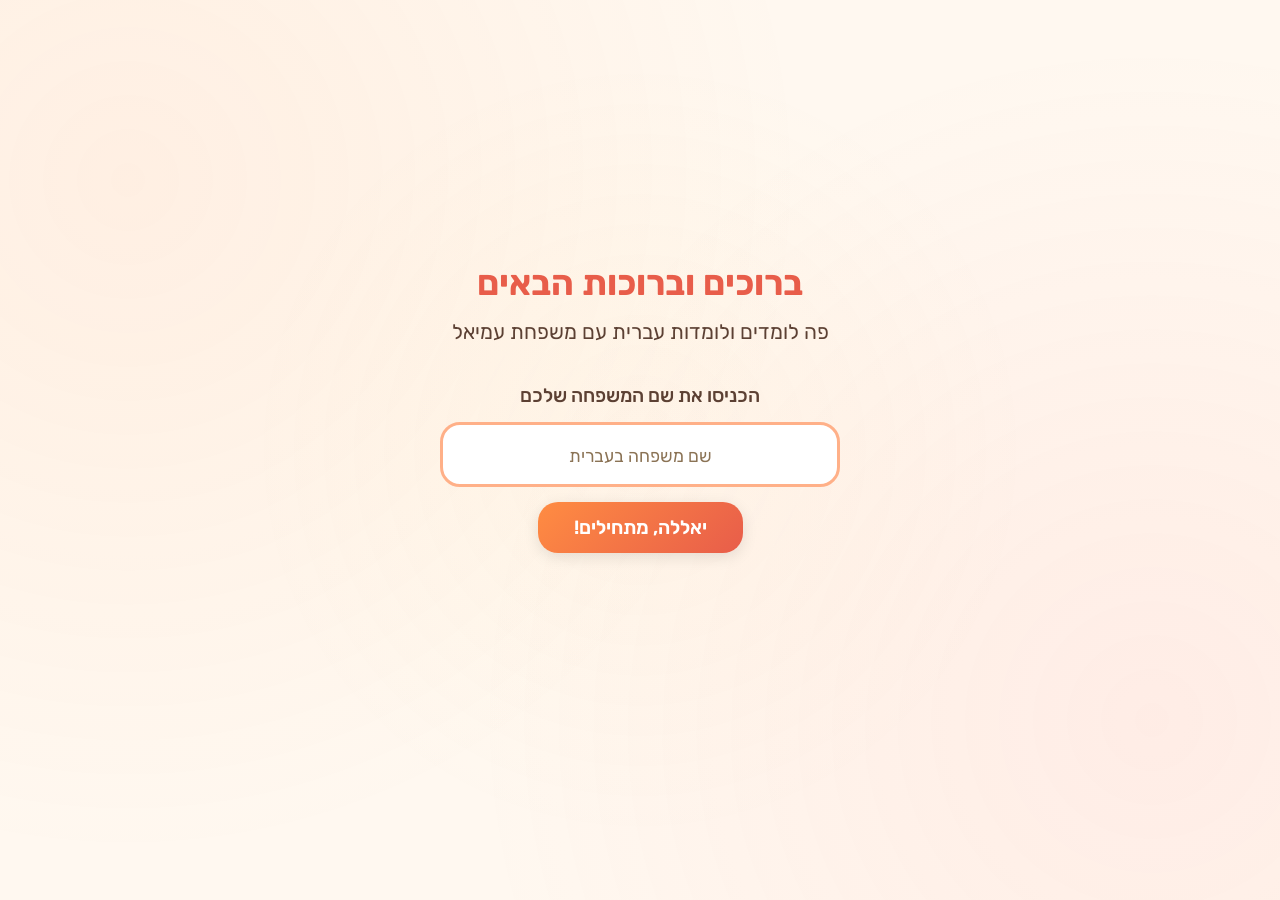
==== index.html @ 9f4d761a "Initial build: Hebrew reading education site for ages 3-6 - Entry page with family name input and wa" ====
<!DOCTYPE html>
<html lang="he" dir="rtl">
<head>
  <meta charset="UTF-8">
  <meta name="viewport" content="width=device-width, initial-scale=1.0">
  <title>לומדים לקרוא עברית</title>
  <link rel="stylesheet" href="css/style.css">
</head>
<body>

  <!-- === Welcome Page === -->
  <div id="welcome" class="page active">
    <div class="welcome-wrapper">
      <h1 class="welcome-title">ברוכים וברוכות הבאים</h1>
      <p class="welcome-subtitle">פה לומדים ולומדות עברית עם משפחת עמיאל</p>

      <form id="family-form" class="family-input-group">
        <label for="family-name-input">הכניסו את שם המשפחה שלכם</label>
        <input
          type="text"
          id="family-name-input"
          placeholder="שם משפחה בעברית"
          autocomplete="off"
          required
        >
        <button type="submit" class="btn btn-primary">יאללה, מתחילים!</button>
      </form>
    </div>
  </div>

  <!-- === Gender Selection === -->
  <div id="gender-select" class="page">
    <div class="gender-selection">
      <h1 class="gender-title">שלום למשפחת <span id="gender-family-name"></span>!</h1>
      <p style="font-size: 1.2rem; color: var(--text-medium);">מי לומד היום?</p>

      <div class="gender-buttons">
        <button class="gender-btn" data-gender="boy">
          <span class="gender-icon">👦</span>
          <span>בן</span>
        </button>
        <button class="gender-btn" data-gender="girl">
          <span class="gender-icon">👧</span>
          <span>בת</span>
        </button>
      </div>

      <button class="btn btn-back" data-navigate="welcome">← חזרה</button>
    </div>
  </div>

  <!-- === Dashboard - Topic Selection === -->
  <div id="dashboard" class="page">
    <div class="container">
      <div class="dashboard-header">
        <h1>משפחת <span id="dashboard-family-name"></span></h1>
        <p id="dashboard-greeting"></p>
        <p>מה רוצים ללמוד היום?</p>
      </div>

      <div class="topics-grid">

        <!-- Topic 1: Phonological Awareness -->
        <div class="topic-card">
          <h2>מודעות פונולוגית</h2>
          <p class="topic-desc">לומדים להכיר את הצלילים של השפה העברית</p>
          <div class="subtopic-list">
            <button class="subtopic-btn" data-activity="syllables">
              <span class="subtopic-icon">🔤</span>
              <span>חלוקה להברות</span>
            </button>
            <button class="subtopic-btn" data-activity="combinations">
              <span class="subtopic-icon">🔗</span>
              <span>חלוקה לצירופים</span>
            </button>
            <button class="subtopic-btn" data-activity="letters">
              <span class="subtopic-icon">✏️</span>
              <span>אותיות - זיהוי, שיום וצליל</span>
            </button>
          </div>
        </div>

        <!-- Topic 2: Nikud -->
        <div class="topic-card">
          <h2>לימוד הניקוד</h2>
          <p class="topic-desc">לומדים את סימני הניקוד ואיך לקרוא אותם</p>
          <div class="subtopic-list">
            <button class="subtopic-btn" data-activity="nikud-coding">
              <span class="subtopic-icon">📖</span>
              <span>קידוד הניקוד</span>
            </button>
            <button class="subtopic-btn" data-activity="nikud-practice">
              <span class="subtopic-icon">📝</span>
              <span>התנסות בקריאה פשוטה</span>
            </button>
          </div>
        </div>

        <!-- Topic 3: Reading -->
        <div class="topic-card">
          <h2>קריאת טקסטים</h2>
          <p class="topic-desc">קוראים טקסטים פשוטים בקול רם</p>
          <div class="subtopic-list">
            <button class="subtopic-btn" data-activity="reading">
              <span class="subtopic-icon">📚</span>
              <span>טקסטים פשוטים לקריאה</span>
            </button>
          </div>
        </div>

      </div>

      <div style="text-align: center; padding: 20px 0;">
        <button class="btn btn-back" onclick="App.resetFamily()">← החלפת משפחה</button>
      </div>
    </div>
  </div>

  <script src="js/app.js"></script>
</body>
</html>
---- css/style.css ----
/* === Hebrew Reading Site - Warm & Child-Friendly === */

@import url('https://fonts.googleapis.com/css2?family=Rubik:wght@400;500;700&display=swap');

:root {
  --warm-orange: #FF8C42;
  --warm-red: #E85D4A;
  --warm-yellow: #FFD166;
  --warm-peach: #FFB088;
  --warm-coral: #FF6B6B;
  --warm-gold: #F4A940;
  --bg-cream: #FFF8F0;
  --bg-light-peach: #FFF0E6;
  --text-dark: #3D2C2C;
  --text-medium: #5C4033;
  --text-light: #8B7355;
  --white: #FFFFFF;
  --shadow: 0 4px 15px rgba(0, 0, 0, 0.1);
  --shadow-hover: 0 6px 25px rgba(0, 0, 0, 0.15);
  --radius: 20px;
  --radius-sm: 12px;
  --transition: all 0.3s ease;
}

* {
  margin: 0;
  padding: 0;
  box-sizing: border-box;
}

body {
  font-family: 'Rubik', sans-serif;
  background: var(--bg-cream);
  color: var(--text-dark);
  direction: rtl;
  text-align: right;
  min-height: 100vh;
  overflow-x: hidden;
}

/* === Background Pattern === */
body::before {
  content: '';
  position: fixed;
  top: 0;
  left: 0;
  right: 0;
  bottom: 0;
  background:
    radial-gradient(circle at 10% 20%, rgba(255, 140, 66, 0.08) 0%, transparent 50%),
    radial-gradient(circle at 90% 80%, rgba(255, 107, 107, 0.08) 0%, transparent 50%),
    radial-gradient(circle at 50% 50%, rgba(255, 209, 102, 0.05) 0%, transparent 50%);
  pointer-events: none;
  z-index: -1;
}

/* === Layout === */
.container {
  max-width: 900px;
  margin: 0 auto;
  padding: 20px;
}

.page {
  display: none;
  animation: fadeIn 0.5s ease;
}

.page.active {
  display: block;
}

@keyframes fadeIn {
  from { opacity: 0; transform: translateY(15px); }
  to { opacity: 1; transform: translateY(0); }
}

/* === Welcome Page === */
.welcome-wrapper {
  display: flex;
  flex-direction: column;
  align-items: center;
  justify-content: center;
  min-height: 90vh;
  text-align: center;
  padding: 20px;
}

.welcome-title {
  font-size: 2.2rem;
  font-weight: 700;
  color: var(--warm-red);
  margin-bottom: 10px;
  line-height: 1.5;
}

.welcome-subtitle {
  font-size: 1.3rem;
  color: var(--text-medium);
  margin-bottom: 40px;
}

.family-input-group {
  display: flex;
  flex-direction: column;
  align-items: center;
  gap: 15px;
  width: 100%;
  max-width: 400px;
}

.family-input-group label {
  font-size: 1.2rem;
  color: var(--text-medium);
  font-weight: 500;
}

.family-input-group input {
  width: 100%;
  padding: 16px 20px;
  font-size: 1.4rem;
  font-family: 'Rubik', sans-serif;
  border: 3px solid var(--warm-peach);
  border-radius: var(--radius);
  background: var(--white);
  color: var(--text-dark);
  text-align: center;
  direction: rtl;
  outline: none;
  transition: var(--transition);
}

.family-input-group input:focus {
  border-color: var(--warm-orange);
  box-shadow: 0 0 0 4px rgba(255, 140, 66, 0.2);
}

.family-input-group input::placeholder {
  color: var(--text-light);
  font-size: 1.1rem;
}

/* === Buttons === */
.btn {
  display: inline-flex;
  align-items: center;
  justify-content: center;
  padding: 14px 36px;
  font-size: 1.2rem;
  font-family: 'Rubik', sans-serif;
  font-weight: 600;
  border: none;
  border-radius: var(--radius);
  cursor: pointer;
  transition: var(--transition);
  text-decoration: none;
  gap: 8px;
}

.btn-primary {
  background: linear-gradient(135deg, var(--warm-orange), var(--warm-red));
  color: var(--white);
  box-shadow: var(--shadow);
}

.btn-primary:hover {
  transform: translateY(-2px);
  box-shadow: var(--shadow-hover);
}

.btn-primary:active {
  transform: translateY(0);
}

.btn-secondary {
  background: var(--white);
  color: var(--warm-red);
  border: 3px solid var(--warm-peach);
  box-shadow: var(--shadow);
}

.btn-secondary:hover {
  background: var(--bg-light-peach);
  transform: translateY(-2px);
}

.btn-back {
  background: none;
  color: var(--text-medium);
  font-size: 1rem;
  padding: 8px 16px;
  border: 2px solid transparent;
  border-radius: var(--radius-sm);
}

.btn-back:hover {
  background: var(--bg-light-peach);
  border-color: var(--warm-peach);
}

.btn:disabled {
  opacity: 0.5;
  cursor: not-allowed;
  transform: none;
}

/* === Gender Selection === */
.gender-selection {
  display: flex;
  flex-direction: column;
  align-items: center;
  justify-content: center;
  min-height: 80vh;
  text-align: center;
  gap: 30px;
}

.gender-title {
  font-size: 1.8rem;
  color: var(--warm-red);
  font-weight: 700;
}

.gender-buttons {
  display: flex;
  gap: 20px;
  flex-wrap: wrap;
  justify-content: center;
}

.gender-btn {
  display: flex;
  flex-direction: column;
  align-items: center;
  padding: 30px 50px;
  font-size: 1.3rem;
  font-family: 'Rubik', sans-serif;
  font-weight: 600;
  border: 4px solid var(--warm-peach);
  border-radius: var(--radius);
  background: var(--white);
  color: var(--text-dark);
  cursor: pointer;
  transition: var(--transition);
  box-shadow: var(--shadow);
  gap: 10px;
}

.gender-btn .gender-icon {
  font-size: 3rem;
}

.gender-btn:hover {
  transform: translateY(-4px);
  box-shadow: var(--shadow-hover);
  border-color: var(--warm-orange);
}

.gender-btn.selected {
  border-color: var(--warm-orange);
  background: var(--bg-light-peach);
}

/* === Topic Selection (Dashboard) === */
.dashboard-header {
  text-align: center;
  padding: 30px 0;
}

.dashboard-header h1 {
  font-size: 2rem;
  color: var(--warm-red);
  margin-bottom: 8px;
}

.dashboard-header p {
  font-size: 1.1rem;
  color: var(--text-medium);
}

.topics-grid {
  display: flex;
  flex-direction: column;
  gap: 25px;
  padding: 10px 0 40px;
}

.topic-card {
  background: var(--white);
  border-radius: var(--radius);
  padding: 25px;
  box-shadow: var(--shadow);
  border-right: 6px solid var(--warm-orange);
  transition: var(--transition);
}

.topic-card:hover {
  box-shadow: var(--shadow-hover);
  transform: translateY(-2px);
}

.topic-card h2 {
  font-size: 1.5rem;
  color: var(--warm-red);
  margin-bottom: 5px;
}

.topic-card .topic-desc {
  font-size: 0.95rem;
  color: var(--text-light);
  margin-bottom: 15px;
}

.subtopic-list {
  display: flex;
  flex-direction: column;
  gap: 10px;
}

.subtopic-btn {
  display: flex;
  align-items: center;
  width: 100%;
  padding: 14px 20px;
  font-size: 1.1rem;
  font-family: 'Rubik', sans-serif;
  font-weight: 500;
  background: var(--bg-light-peach);
  border: 2px solid transparent;
  border-radius: var(--radius-sm);
  color: var(--text-dark);
  cursor: pointer;
  transition: var(--transition);
  text-align: right;
  gap: 10px;
}

.subtopic-btn:hover {
  border-color: var(--warm-orange);
  background: var(--warm-yellow);
  transform: translateX(-4px);
}

.subtopic-btn .subtopic-icon {
  font-size: 1.4rem;
  flex-shrink: 0;
}

/* === Activity Pages === */
.activity-page {
  padding: 20px 0;
}

.activity-header {
  display: flex;
  align-items: center;
  justify-content: space-between;
  margin-bottom: 30px;
  flex-wrap: wrap;
  gap: 10px;
}

.activity-header h1 {
  font-size: 1.6rem;
  color: var(--warm-red);
}

.activity-content {
  background: var(--white);
  border-radius: var(--radius);
  padding: 30px;
  box-shadow: var(--shadow);
  min-height: 300px;
}

/* === Word Display === */
.word-display {
  text-align: center;
  padding: 30px;
}

.word-display .word {
  font-size: 3.5rem;
  font-weight: 700;
  color: var(--text-dark);
  margin-bottom: 20px;
  letter-spacing: 4px;
}

.word-display .word-nikud {
  font-size: 4rem;
}

/* === Syllable Blocks === */
.syllable-container {
  display: flex;
  justify-content: center;
  gap: 12px;
  flex-wrap: wrap;
  margin: 20px 0;
  direction: rtl;
}

.syllable-block {
  background: var(--warm-yellow);
  border: 3px solid var(--warm-gold);
  border-radius: var(--radius-sm);
  padding: 15px 25px;
  font-size: 1.8rem;
  font-weight: 700;
  color: var(--text-dark);
  cursor: pointer;
  transition: var(--transition);
  user-select: none;
}

.syllable-block:hover {
  transform: scale(1.05);
  box-shadow: var(--shadow);
}

.syllable-block.highlighted {
  background: var(--warm-orange);
  color: var(--white);
  border-color: var(--warm-red);
  transform: scale(1.1);
}

.syllable-block.correct {
  background: #4CAF50;
  color: var(--white);
  border-color: #388E3C;
}

/* === Letter Grid === */
.letter-grid {
  display: grid;
  grid-template-columns: repeat(auto-fill, minmax(70px, 1fr));
  gap: 10px;
  margin: 20px 0;
}

.letter-cell {
  display: flex;
  align-items: center;
  justify-content: center;
  aspect-ratio: 1;
  font-size: 2rem;
  font-weight: 700;
  background: var(--white);
  border: 3px solid var(--warm-peach);
  border-radius: var(--radius-sm);
  cursor: pointer;
  transition: var(--transition);
}

.letter-cell:hover {
  border-color: var(--warm-orange);
  background: var(--bg-light-peach);
  transform: scale(1.05);
}

.letter-cell.selected {
  background: var(--warm-orange);
  color: var(--white);
  border-color: var(--warm-red);
}

.letter-cell.correct {
  background: #4CAF50;
  color: var(--white);
  border-color: #388E3C;
}

.letter-cell.incorrect {
  background: var(--warm-coral);
  color: var(--white);
  border-color: var(--warm-red);
  animation: shake 0.4s ease;
}

@keyframes shake {
  0%, 100% { transform: translateX(0); }
  25% { transform: translateX(-5px); }
  75% { transform: translateX(5px); }
}

/* === Nikud Display === */
.nikud-display {
  display: flex;
  flex-direction: column;
  align-items: center;
  gap: 10px;
  margin: 20px 0;
}

.nikud-symbol {
  font-size: 5rem;
  font-weight: 700;
  color: var(--text-dark);
}

.nikud-name {
  font-size: 1.5rem;
  color: var(--warm-red);
  font-weight: 600;
}

.nikud-sound {
  font-size: 1.2rem;
  color: var(--text-medium);
}

/* === Reading Area === */
.reading-area {
  direction: rtl;
  text-align: right;
}

.reading-text {
  font-size: 2rem;
  line-height: 2;
  color: var(--text-dark);
  margin-bottom: 20px;
}

.reading-text .current-word {
  background: var(--warm-yellow);
  padding: 2px 8px;
  border-radius: 6px;
}

.reading-text .completed-word {
  color: #4CAF50;
}

.reading-text .error-word {
  color: var(--warm-coral);
  text-decoration: underline wavy var(--warm-coral);
}

/* === Microphone Button === */
.mic-btn {
  display: flex;
  align-items: center;
  justify-content: center;
  width: 80px;
  height: 80px;
  border-radius: 50%;
  border: 4px solid var(--warm-peach);
  background: var(--white);
  font-size: 2rem;
  cursor: pointer;
  transition: var(--transition);
  margin: 20px auto;
}

.mic-btn:hover {
  border-color: var(--warm-orange);
  background: var(--bg-light-peach);
}

.mic-btn.recording {
  background: var(--warm-red);
  border-color: var(--warm-red);
  animation: pulse 1.5s infinite;
}

@keyframes pulse {
  0%, 100% { box-shadow: 0 0 0 0 rgba(232, 93, 74, 0.4); }
  50% { box-shadow: 0 0 0 15px rgba(232, 93, 74, 0); }
}

/* === Feedback Messages === */
.feedback {
  text-align: center;
  padding: 15px;
  border-radius: var(--radius-sm);
  font-size: 1.2rem;
  font-weight: 600;
  margin: 15px 0;
  animation: fadeIn 0.3s ease;
}

.feedback.success {
  background: #E8F5E9;
  color: #2E7D32;
  border: 2px solid #A5D6A7;
}

.feedback.error {
  background: #FFF3E0;
  color: #E65100;
  border: 2px solid #FFCC80;
}

.feedback.info {
  background: #FFF8E1;
  color: #F57F17;
  border: 2px solid #FFE082;
}

/* === Progress Bar === */
.progress-bar {
  width: 100%;
  height: 12px;
  background: var(--bg-light-peach);
  border-radius: 6px;
  overflow: hidden;
  margin: 15px 0;
}

.progress-bar .fill {
  height: 100%;
  background: linear-gradient(90deg, var(--warm-orange), var(--warm-yellow));
  border-radius: 6px;
  transition: width 0.5s ease;
}

/* === Navigation Controls === */
.nav-controls {
  display: flex;
  justify-content: center;
  gap: 15px;
  margin-top: 25px;
  flex-wrap: wrap;
}

/* === Parent Controls (for speech verification) === */
.parent-controls {
  background: var(--bg-light-peach);
  border: 2px dashed var(--warm-peach);
  border-radius: var(--radius-sm);
  padding: 15px;
  margin-top: 20px;
  text-align: center;
}

.parent-controls p {
  font-size: 0.95rem;
  color: var(--text-medium);
  margin-bottom: 10px;
}

.parent-controls .parent-btn-group {
  display: flex;
  gap: 10px;
  justify-content: center;
}

/* === Responsive === */
@media (max-width: 600px) {
  .welcome-title {
    font-size: 1.6rem;
  }

  .welcome-subtitle {
    font-size: 1rem;
  }

  .family-input-group input {
    font-size: 1.2rem;
    padding: 12px 16px;
  }

  .word-display .word {
    font-size: 2.5rem;
  }

  .syllable-block {
    font-size: 1.4rem;
    padding: 10px 18px;
  }

  .letter-grid {
    grid-template-columns: repeat(auto-fill, minmax(55px, 1fr));
  }

  .letter-cell {
    font-size: 1.5rem;
  }

  .gender-btn {
    padding: 20px 35px;
    font-size: 1.1rem;
  }

  .gender-btn .gender-icon {
    font-size: 2.5rem;
  }

  .topic-card h2 {
    font-size: 1.3rem;
  }

  .activity-header h1 {
    font-size: 1.3rem;
  }

  .activity-content {
    padding: 20px;
  }
}
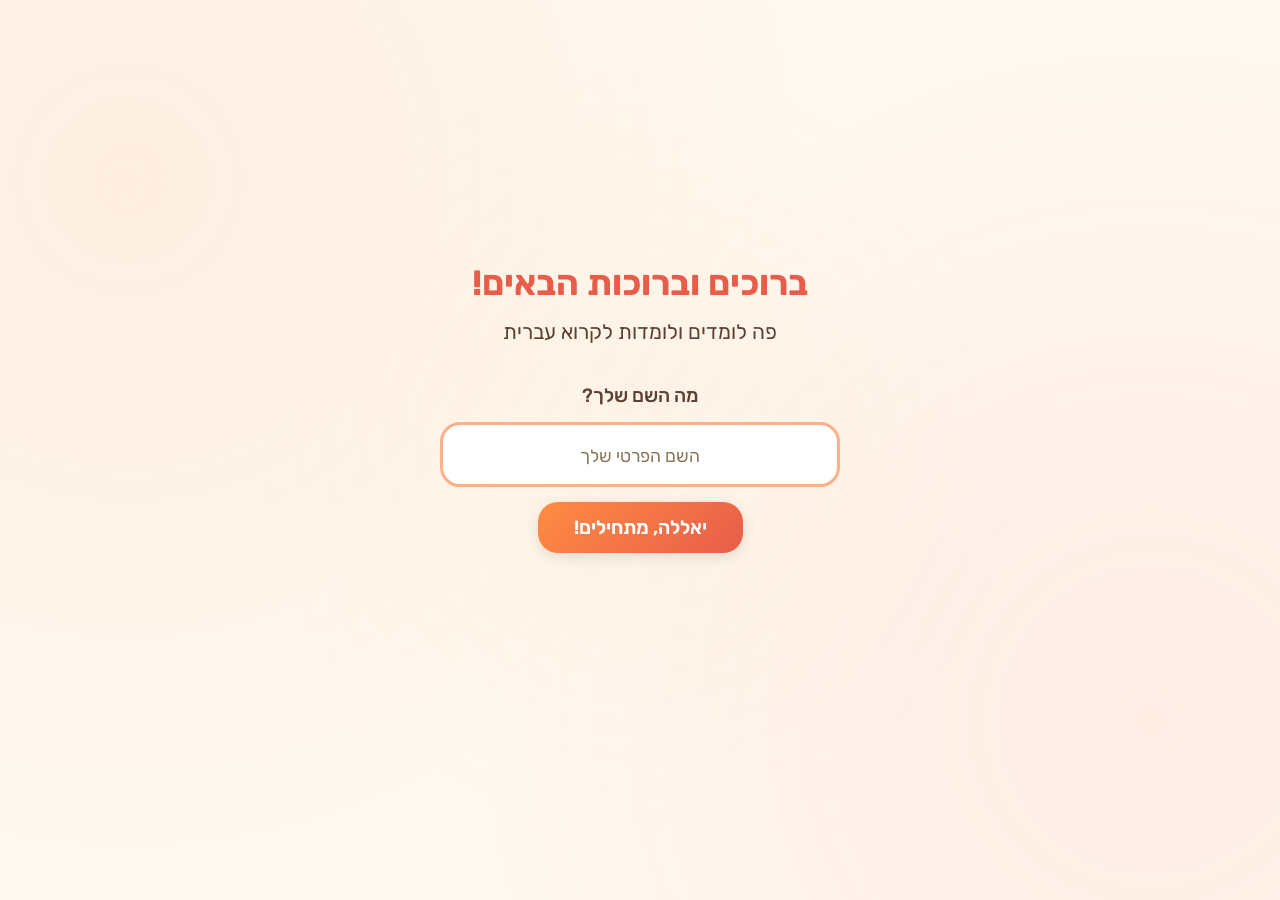
==== commit 195eabbd: "Major UI changes: entry flow, images, combinations fix, letters redesign Entry flow changes: - Switc" ====
--- a/index.html
+++ b/index.html
@@ -8,18 +8,18 @@
 </head>
 <body>
 
-  <!-- === Welcome Page === -->
+  <!-- === שלב 1: עמוד כניסה - שם פרטי === -->
   <div id="welcome" class="page active">
     <div class="welcome-wrapper">
-      <h1 class="welcome-title">ברוכים וברוכות הבאים</h1>
-      <p class="welcome-subtitle">פה לומדים ולומדות עברית עם משפחת עמיאל</p>
+      <h1 class="welcome-title">ברוכים וברוכות הבאים!</h1>
+      <p class="welcome-subtitle">פה לומדים ולומדות לקרוא עברית</p>
 
-      <form id="family-form" class="family-input-group">
-        <label for="family-name-input">הכניסו את שם המשפחה שלכם</label>
+      <form id="name-form" class="family-input-group">
+        <label for="name-input">מה השם שלך?</label>
         <input
           type="text"
-          id="family-name-input"
-          placeholder="שם משפחה בעברית"
+          id="name-input"
+          placeholder="השם הפרטי שלך"
           autocomplete="off"
           required
         >
@@ -28,11 +28,11 @@
     </div>
   </div>
 
-  <!-- === Gender Selection === -->
+  <!-- === שלב 2: בחירת מין === -->
   <div id="gender-select" class="page">
     <div class="gender-selection">
-      <h1 class="gender-title">שלום למשפחת <span id="gender-family-name"></span>!</h1>
-      <p style="font-size: 1.2rem; color: var(--text-medium);">מי לומד היום?</p>
+      <h1 class="gender-title">שלום <span id="gender-child-name"></span>!</h1>
+      <p style="font-size: 1.2rem; color: var(--text-medium);">אתה בן או את בת?</p>
 
       <div class="gender-buttons">
         <button class="gender-btn" data-gender="boy">
@@ -49,19 +49,19 @@
     </div>
   </div>
 
-  <!-- === Dashboard - Topic Selection === -->
+  <!-- === שלב 3: דשבורד === -->
   <div id="dashboard" class="page">
     <div class="container">
       <div class="dashboard-header">
-        <h1>משפחת <span id="dashboard-family-name"></span></h1>
-        <p id="dashboard-greeting"></p>
-        <p>מה רוצים ללמוד היום?</p>
+        <h1 id="dashboard-greeting"></h1>
+        <p style="margin-top: 8px;">האותיות שלך: <span id="child-name-letters" style="font-size: 1.4rem; font-weight: 700; color: var(--warm-orange); letter-spacing: 6px;"></span></p>
+        <p style="margin-top: 15px;">מה רוצים ללמוד היום?</p>
       </div>
 
       <div class="topics-grid">
 
-        <!-- Topic 1: Phonological Awareness -->
-        <div class="topic-card">
+        <!-- נושא 1: מודעות פונולוגית (פתוח תמיד) -->
+        <div class="topic-card" id="phonological-card">
           <h2>מודעות פונולוגית</h2>
           <p class="topic-desc">לומדים להכיר את הצלילים של השפה העברית</p>
           <div class="subtopic-list">
@@ -73,35 +73,45 @@
               <span class="subtopic-icon">🔗</span>
               <span>חלוקה לצירופים</span>
             </button>
+          </div>
+        </div>
+
+        <!-- נושא 1ב: אותיות (במקביל למודעות פונולוגית) -->
+        <div class="topic-card" id="letters-card">
+          <h2>אותיות</h2>
+          <p class="topic-desc">לומדים להכיר את האותיות - קודם כל האותיות של השם שלך!</p>
+          <div class="subtopic-list">
             <button class="subtopic-btn" data-activity="letters">
               <span class="subtopic-icon">✏️</span>
-              <span>אותיות - זיהוי, שיום וצליל</span>
+              <span>חיפוש אותיות</span>
             </button>
           </div>
         </div>
 
-        <!-- Topic 2: Nikud -->
-        <div class="topic-card">
+        <!-- נושא 2: ניקוד (נעול עד שיש התקדמות בשלב 1) -->
+        <div class="topic-card topic-locked" id="nikud-card">
+          <div class="lock-overlay">🔒 צריך קודם להתאמן במודעות פונולוגית או באותיות</div>
           <h2>לימוד הניקוד</h2>
           <p class="topic-desc">לומדים את סימני הניקוד ואיך לקרוא אותם</p>
           <div class="subtopic-list">
-            <button class="subtopic-btn" data-activity="nikud-coding">
+            <button class="subtopic-btn locked" data-activity="nikud-coding">
               <span class="subtopic-icon">📖</span>
               <span>קידוד הניקוד</span>
             </button>
-            <button class="subtopic-btn" data-activity="nikud-practice">
+            <button class="subtopic-btn locked" data-activity="nikud-practice">
               <span class="subtopic-icon">📝</span>
               <span>התנסות בקריאה פשוטה</span>
             </button>
           </div>
         </div>
 
-        <!-- Topic 3: Reading -->
-        <div class="topic-card">
+        <!-- נושא 3: קריאה (נעול עד שיש התקדמות בניקוד) -->
+        <div class="topic-card topic-locked" id="reading-card">
+          <div class="lock-overlay">🔒 צריך קודם ללמוד ניקוד</div>
           <h2>קריאת טקסטים</h2>
           <p class="topic-desc">קוראים טקסטים פשוטים בקול רם</p>
           <div class="subtopic-list">
-            <button class="subtopic-btn" data-activity="reading">
+            <button class="subtopic-btn locked" data-activity="reading">
               <span class="subtopic-icon">📚</span>
               <span>טקסטים פשוטים לקריאה</span>
             </button>
@@ -111,7 +121,7 @@
       </div>
 
       <div style="text-align: center; padding: 20px 0;">
-        <button class="btn btn-back" onclick="App.resetFamily()">← החלפת משפחה</button>
+        <button class="btn btn-back" onclick="App.resetAndStart()">← התחלה מחדש</button>
       </div>
     </div>
   </div>
--- a/css/style.css
+++ b/css/style.css
@@ -648,6 +648,70 @@
   justify-content: center;
 }
 
+/* === Locked Topic Cards === */
+.topic-card.topic-locked {
+  position: relative;
+  opacity: 0.6;
+  pointer-events: none;
+}
+
+.topic-card.topic-locked .lock-overlay {
+  background: var(--bg-light-peach);
+  border: 2px dashed var(--warm-peach);
+  border-radius: var(--radius-sm);
+  padding: 10px;
+  margin-bottom: 12px;
+  font-size: 0.95rem;
+  color: var(--text-medium);
+  text-align: center;
+}
+
+.topic-card:not(.topic-locked) .lock-overlay {
+  display: none;
+}
+
+.subtopic-btn.locked {
+  opacity: 0.5;
+  cursor: not-allowed;
+}
+
+/* === Difficulty Selector === */
+.difficulty-selector {
+  display: flex;
+  justify-content: center;
+  gap: 10px;
+  margin-bottom: 20px;
+  flex-wrap: wrap;
+}
+
+.difficulty-btn {
+  padding: 10px 24px;
+  font-size: 1.1rem;
+  font-family: 'Rubik', sans-serif;
+  font-weight: 600;
+  border: 3px solid var(--warm-peach);
+  border-radius: var(--radius-sm);
+  background: var(--white);
+  color: var(--text-dark);
+  cursor: pointer;
+  transition: var(--transition);
+}
+
+.difficulty-btn:hover {
+  border-color: var(--warm-orange);
+  background: var(--bg-light-peach);
+}
+
+.difficulty-btn.active {
+  background: var(--warm-orange);
+  color: var(--white);
+  border-color: var(--warm-red);
+}
+
+.difficulty-btn.easy { border-left: 4px solid #4CAF50; }
+.difficulty-btn.medium { border-left: 4px solid var(--warm-gold); }
+.difficulty-btn.hard { border-left: 4px solid var(--warm-coral); }
+
 /* === Responsive === */
 @media (max-width: 600px) {
   .welcome-title {
